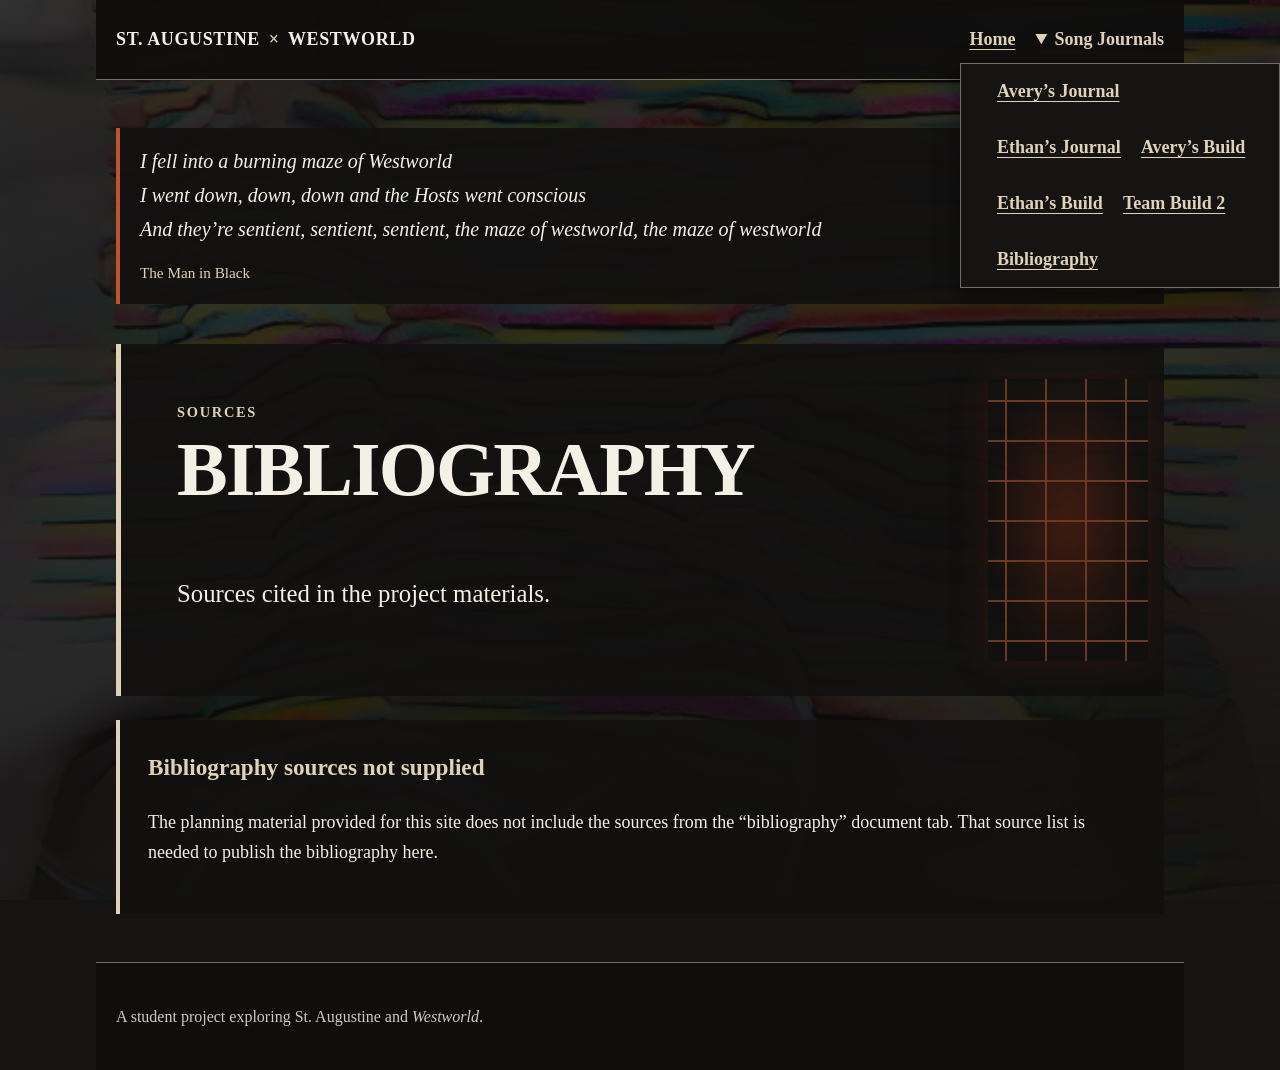
==== bibliography.html @ a146dae4 "Agent: create bibliography.html" ====
<!DOCTYPE html>
<html lang="en">
<head>
  <meta charset="utf-8">
  <meta name="viewport" content="width=device-width, initial-scale=1">
  <title>Bibliography | St. Augustine in Westworld</title>
  <link rel="stylesheet" href="styles.css">
</head>
<body>
  <a class="skip-link" href="#main">Skip to main content</a>
  <header class="site-header">
    <p class="site-title"><a href="index.html">St. Augustine <span>×</span> Westworld</a></p>
    <nav aria-label="Main navigation">
      <ul>
        <li><a href="index.html">Home</a></li>
        <li class="journal-menu">
          <details open>
            <summary>Song Journals</summary>
            <div class="journal-menu-content">
              <ul>
                <li><a href="journal-avery.html">Avery’s Journal</a></li>
                <li><a href="journal-ethan.html">Ethan’s Journal</a></li>
                <li><a href="build-avery.html">Avery’s Build</a></li>
                <li><a href="build-ethan.html">Ethan’s Build</a></li>
                <li><a href="team-build-2.html">Team Build 2</a></li>
                <li><a href="bibliography.html" aria-current="page">Bibliography</a></li>
              </ul>
            </div>
          </details>
        </li>
      </ul>
    </nav>
  </header>
  <main id="main">
    <blockquote class="project-quote">
      <p>I fell into a burning maze of Westworld<br>
      I went down, down, down and the Hosts went conscious<br>
      And they’re sentient, sentient, sentient, the maze of westworld, the maze of westworld</p>
      <cite>The Man in Black</cite>
    </blockquote>
    <section class="hero-panel" aria-labelledby="page-title">
      <p class="eyebrow">Sources</p>
      <h1 id="page-title">Bibliography</h1>
      <p class="intro">Sources cited in the project materials.</p>
    </section>
    <article class="journal-entry" aria-labelledby="source-status">
      <h2 id="source-status">Bibliography sources not supplied</h2>
      <p>The planning material provided for this site does not include the sources from the “bibliography” document tab. That source list is needed to publish the bibliography here.</p>
    </article>
  </main>
  <footer class="site-footer"><p>A student project exploring St. Augustine and <cite>Westworld</cite>.</p></footer>
</body>
</html>
---- styles.css ----
:root {
  --text: #f5f0e6;
  --muted: #d1c9bb;
  --background: #151413;
  --accent: #e0d2b8;
  --border: #756d62;
  --max-width: 68rem;
}

*,
*::before,
*::after {
  box-sizing: border-box;
}

body {
  margin: 0;
  font-family: Georgia, "Times New Roman", serif;
  font-size: 1.125rem;
  line-height: 1.7;
  color: var(--text);
  background-color: var(--background);
  background-image: linear-gradient(rgba(12, 11, 10, 0.82), rgba(12, 11, 10, 0.88)), url("images/dream_puawu5figt8_1_.jpg");
  background-position: center;
  background-size: cover;
  background-attachment: fixed;
}

.site-header,
main,
.site-footer {
  max-width: var(--max-width);
  margin: 0 auto;
  padding: 1.5rem 1.25rem;
}

.site-header {
  display: flex;
  flex-wrap: wrap;
  align-items: baseline;
  justify-content: space-between;
  gap: 1rem;
  border-bottom: 1px solid var(--border);
  background: rgba(15, 14, 13, 0.94);
}

.site-title {
  margin: 0;
  font-weight: 700;
  letter-spacing: 0.035em;
  text-transform: uppercase;
}

.site-title a {
  color: inherit;
  text-decoration: none;
}

.site-title span {
  color: var(--accent);
  padding: 0 0.2em;
}

nav ul {
  display: flex;
  flex-wrap: wrap;
  gap: 1.25rem;
  margin: 0;
  padding: 0;
  list-style: none;
}

a {
  color: var(--accent);
}

nav a,
.journal-menu summary {
  font-weight: 700;
  text-decoration-thickness: 0.08em;
  text-underline-offset: 0.2em;
}

.journal-menu summary {
  color: var(--accent);
  cursor: pointer;
}

.journal-menu summary:hover,
nav a:hover {
  text-decoration: underline;
}

.journal-menu-content {
  position: absolute;
  z-index: 1;
  right: 0;
  width: min(20rem, calc(100vw - 2.5rem));
  margin-top: 0.5rem;
  padding: 0.75rem 1rem;
  border: 1px solid var(--border);
  background: #151413;
  color: var(--text);
  box-shadow: 0 0.5rem 1.5rem rgba(0, 0, 0, 0.45);
}

.journal-menu-content ul {
  margin: 0;
  padding-left: 1.25rem;
}

.journal-menu-content li + li {
  margin-top: 0.35rem;
}

.journal-menu-content p {
  margin: 0;
}

a:focus-visible,
.journal-menu summary:focus-visible {
  outline: 3px solid var(--accent);
  outline-offset: 2px;
}

.project-quote {
  margin: 1.5rem 0 0;
  padding: 1rem 1.25rem;
  border-left: 0.25rem solid #bd542e;
  background: rgba(17, 16, 15, 0.94);
  color: var(--text);
  font-size: clamp(1rem, 2.2vw, 1.25rem);
  font-style: italic;
}

.project-quote p {
  margin: 0 0 0.5rem;
}

.project-quote cite {
  color: var(--accent);
  font-size: 0.95rem;
  font-style: normal;
}

h1 {
  max-width: 18ch;
  margin-top: 0.25rem;
  font-size: clamp(2.4rem, 7vw, 4.75rem);
  line-height: 1.08;
  letter-spacing: -0.025em;
  text-transform: uppercase;
}

.hero-panel {
  margin: 2.5rem 0 1.5rem;
  padding: clamp(1.5rem, 5vw, 3.5rem);
  position: relative;
  overflow: hidden;
  border-left: 0.35rem solid var(--accent);
  background: rgba(17, 16, 15, 0.91);
}

.hero-panel::after {
  content: "";
  position: absolute;
  top: 10%;
  right: 1rem;
  width: min(10rem, 28%);
  height: 80%;
  pointer-events: none;
  opacity: 0.45;
  background:
    linear-gradient(90deg, transparent 0 42%, #d66b37 42% 47%, transparent 47%) 0 0 / 2.5rem 2.5rem,
    linear-gradient(0deg, transparent 0 42%, #d66b37 42% 47%, transparent 47%) 0 0 / 2.5rem 2.5rem,
    radial-gradient(ellipse at center, rgba(177, 55, 23, 0.65), transparent 72%);
  box-shadow: 0 0 2rem rgba(177, 55, 23, 0.35);
}

.hero-panel > * {
  position: relative;
  z-index: 1;
}

.audio-feature {
  max-width: 34rem;
  margin: 2rem 0;
  padding: 1rem 1.25rem;
  border: 1px solid var(--border);
  background: rgba(17, 16, 15, 0.94);
}

.audio-feature h2 {
  margin-top: 0;
  color: var(--accent);
  font-size: 1.35rem;
  text-transform: uppercase;
}

.audio-feature iframe {
  display: block;
  width: 100%;
  min-height: 152px;
  border: 0;
  border-radius: 0.75rem;
}

.eyebrow {
  margin: 0;
  color: var(--accent);
  font-size: 0.9rem;
  font-weight: 700;
  letter-spacing: 0.12em;
  text-transform: uppercase;
}

.intro {
  max-width: 48rem;
  font-size: clamp(1.2rem, 2.5vw, 1.55rem);
}

.project-note {
  max-width: 52rem;
  margin: 2rem 0 3rem;
  padding: 0 1rem;
}

.project-note h2 {
  color: var(--accent);
  font-size: 1.7rem;
  text-transform: uppercase;
}

.journal-links {
  padding-left: 1.25rem;
}

.journal-entry {
  margin: 1.5rem 0;
  padding: clamp(1rem, 3vw, 1.75rem);
  border-left: 0.25rem solid var(--accent);
  background: rgba(17, 16, 15, 0.94);
}

.journal-entry h2 {
  margin-top: 0;
  color: var(--accent);
  font-size: 1.45rem;
}

.journal-entry h3 {
  margin-bottom: 0.25rem;
  color: var(--accent);
  font-size: 1.15rem;
}

.journal-entry p {
  margin-top: 0.5rem;
}

@media (max-width: 40rem) {
  .site-header {
    align-items: flex-start;
    flex-direction: column;
  }

  body {
    background-attachment: scroll;
  }
}

img,
video {
  max-width: 100%;
  height: auto;
}

.site-footer {
  border-top: 1px solid var(--border);
  color: var(--muted);
  font-size: 1rem;
  background: rgba(15, 14, 13, 0.94);
}

.skip-link {
  position: absolute;
  left: -999rem;
}

.skip-link:focus {
  left: 1rem;
  top: 1rem;
  padding: 0.5rem 0.75rem;
  background: var(--background);
}
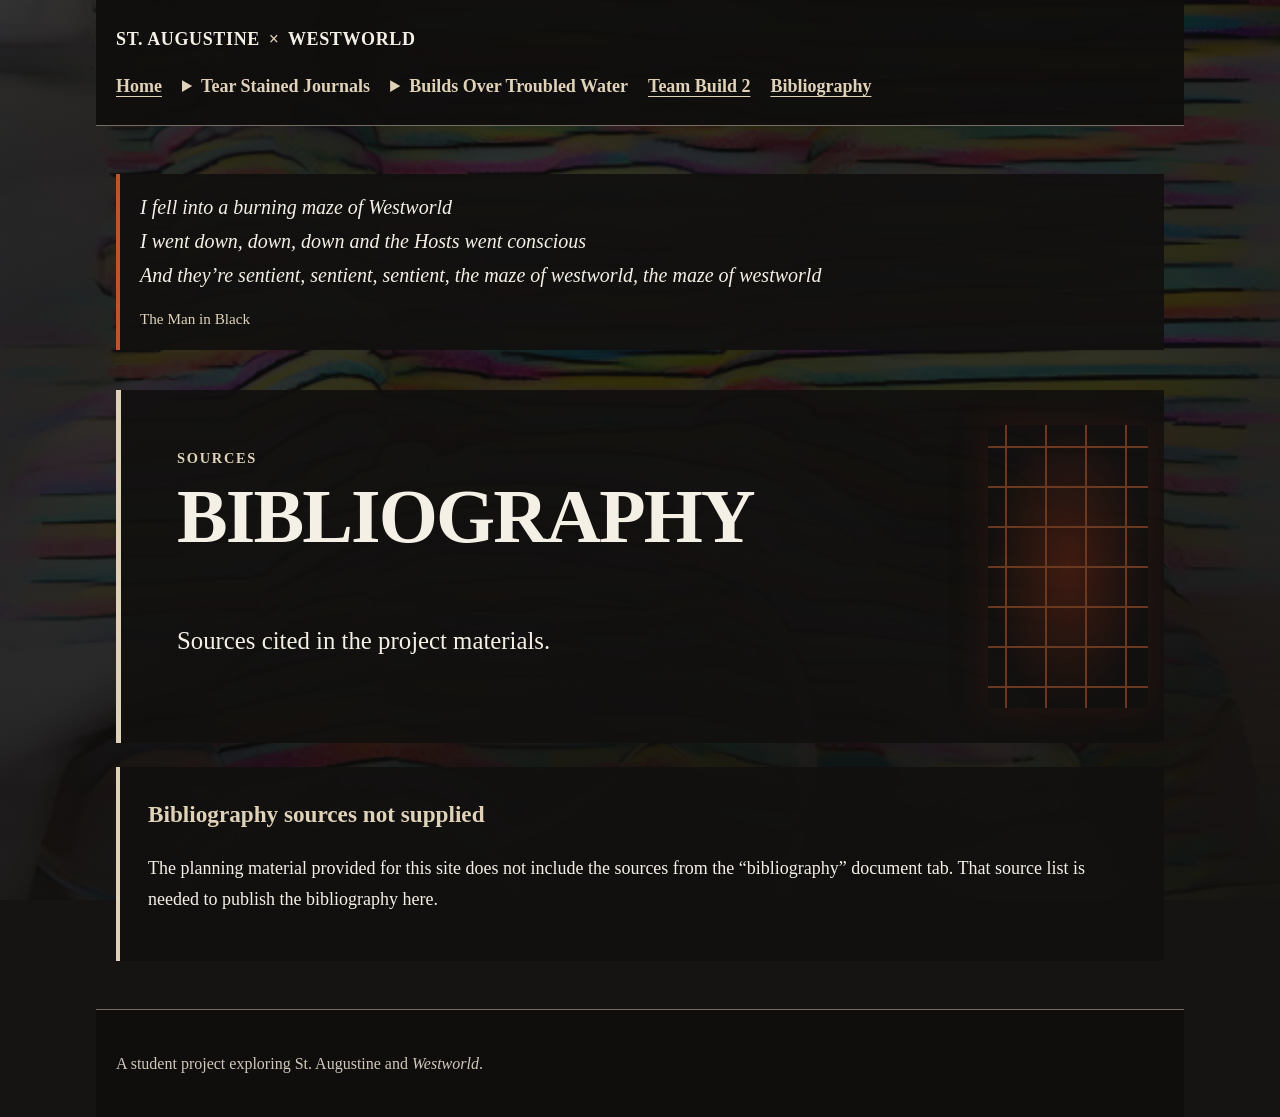
==== commit 38118c41: "Agent: update bibliography.html" ====
--- a/bibliography.html
+++ b/bibliography.html
@@ -14,20 +14,37 @@
       <ul>
         <li><a href="index.html">Home</a></li>
         <li class="journal-menu">
-          <details open>
-            <summary>Song Journals</summary>
+          <details>
+            <summary>Tear Stained Journals</summary>
             <div class="journal-menu-content">
               <ul>
                 <li><a href="journal-avery.html">Avery’s Journal</a></li>
                 <li><a href="journal-ethan.html">Ethan’s Journal</a></li>
-                <li><a href="build-avery.html">Avery’s Build</a></li>
-                <li><a href="build-ethan.html">Ethan’s Build</a></li>
-                <li><a href="team-build-2.html">Team Build 2</a></li>
-                <li><a href="bibliography.html" aria-current="page">Bibliography</a></li>
+                <li><a href="journal-evelyn.html">Evelyn’s Journal</a></li>
+                <li><a href="journal-jay.html">Jay’s Journal</a></li>
+                <li><a href="journal-jayren.html">Jayren’s Journal</a></li>
+                <li><a href="journal-liam.html">Liam’s Journal</a></li>
               </ul>
             </div>
           </details>
         </li>
+        <li class="journal-menu">
+          <details>
+            <summary>Builds Over Troubled Water</summary>
+            <div class="journal-menu-content">
+              <ul>
+                <li><a href="build-avery.html">Avery’s Build</a></li>
+                <li><a href="build-ethan.html">Ethan’s Build</a></li>
+                <li><a href="build-evelyn.html">Evelyn’s Build</a></li>
+                <li><a href="build-jay.html">Jay’s Build</a></li>
+                <li><a href="build-jayren.html">Jayren’s Build</a></li>
+                <li><a href="build-liam.html">Liam’s Build</a></li>
+              </ul>
+            </div>
+          </details>
+        </li>
+        <li><a href="team-build-2.html">Team Build 2</a></li>
+        <li><a href="bibliography.html" aria-current="page">Bibliography</a></li>
       </ul>
     </nav>
   </header>
--- a/styles.css
+++ b/styles.css
@@ -184,8 +184,9 @@
 
 .audio-feature {
   max-width: 34rem;
-  margin: 2rem 0;
+  margin: 1rem auto 2rem;
   padding: 1rem 1.25rem;
+  text-align: center;
   border: 1px solid var(--border);
   background: rgba(17, 16, 15, 0.94);
 }
